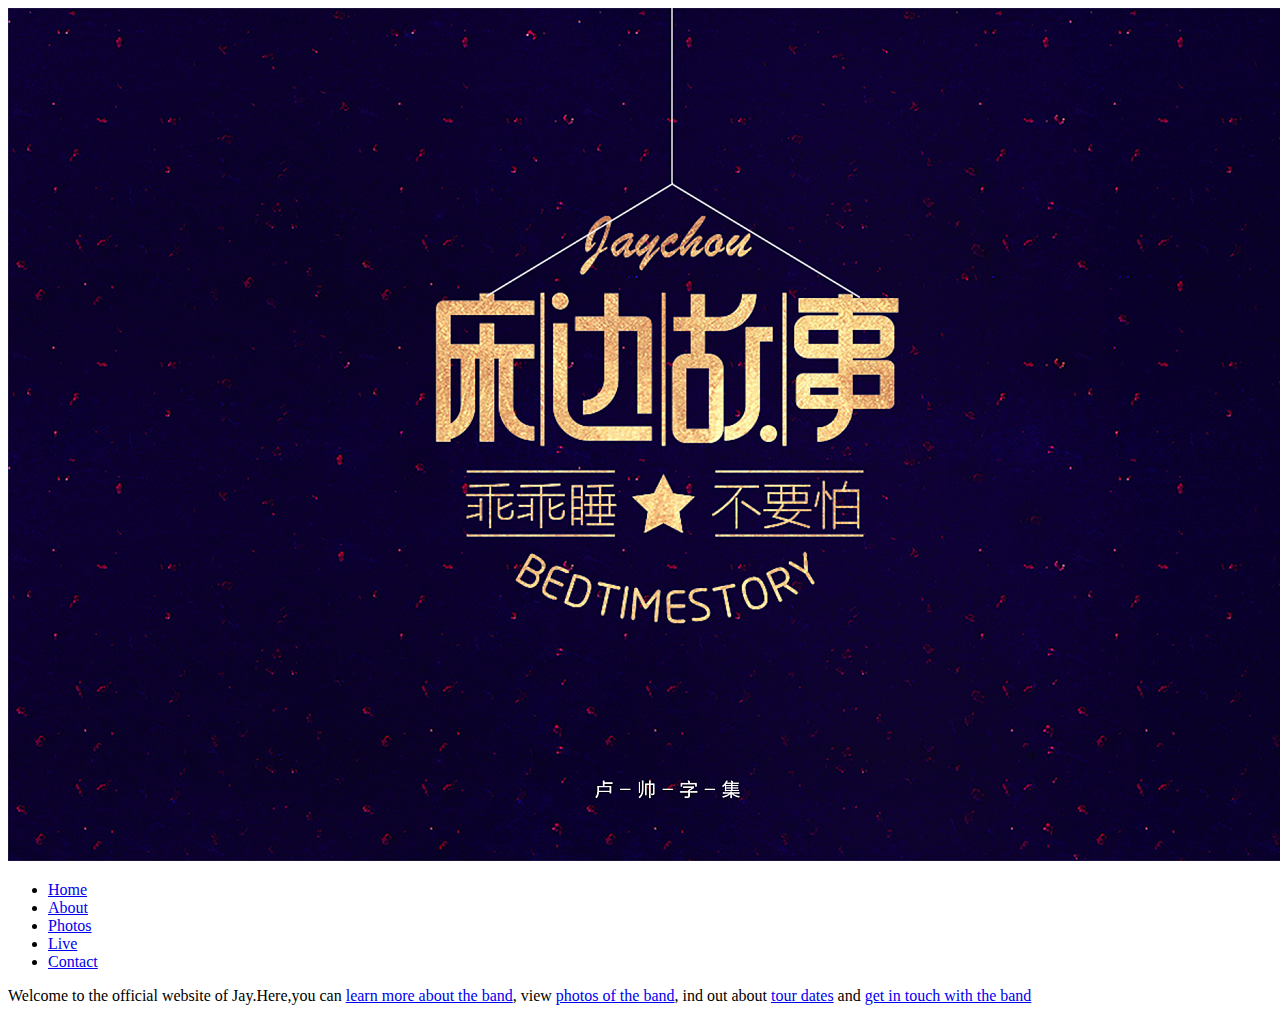
==== project/index.html @ 36568bb6 "优化" ====
<!DOCTYPE html>
<html lang="en">
<head>
    <meta charset="UTF-8">
    <meta name="viewport" content="width=device-width, initial-scale=1.0,minimum-scale=1.0,maximum-scale=1.0">
    <meta http-equiv="X-UA-Compatible" content="ie=edge">
    <title>Document</title>
    <link rel="stylesheet" href="./styles/basic.css">
    <script src="./scripts/lazyload.js"></script>
</head>
<body origin_src="../images/002.jpg">
<div id="container">
    <!-- aa -->
    <header>
        <div class="image">
            <img src="./images/Jay.png" alt="周杰伦演唱会">
        </div>
        <nav>
             <ul>
                <li><a href="index.html">Home</a></li>
                <li><a href="about.html">About</a></li>
                <li><a href="photos.html">Photos</a></li>
                <li><a href="live.html">Live</a></li>
                <li><a href="contact.html">Contact</a></li>
            </ul>
        </nav>
    </header>
    <article>
        <p id="intro">
            Welcome to the official website of Jay.Here,you can <a href="./about.html">learn more about the band</a>,
            view <a href="./photos.html">photos of the band</a>,
            ind out about <a href="./live.html">tour dates</a> and 
            <a href="./contact.html">get in touch with the band</a>
        </p>
    </article>
</div>
<script>
    window.onload = function() {
        const bod = document.body;
        LazyLoadImage.setSrc(bod);
    }
</script>
</body>
</html>
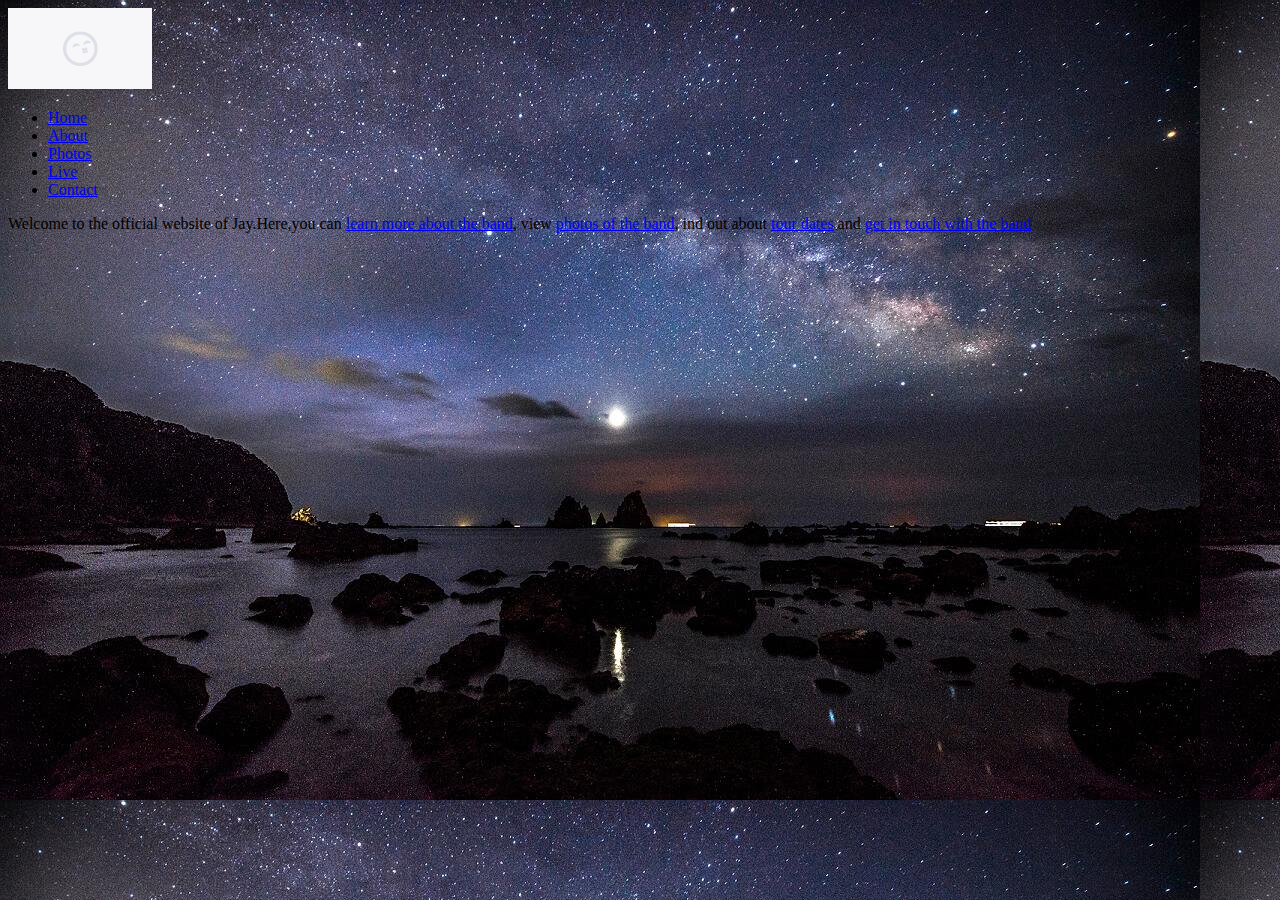
==== commit e18bf126: "修改了背景图片" ====
--- a/project/index.html
+++ b/project/index.html
@@ -4,16 +4,16 @@
     <meta charset="UTF-8">
     <meta name="viewport" content="width=device-width, initial-scale=1.0,minimum-scale=1.0,maximum-scale=1.0">
     <meta http-equiv="X-UA-Compatible" content="ie=edge">
-    <title>Document</title>
+    <title>介绍</title>
     <link rel="stylesheet" href="./styles/basic.css">
-    <script src="./scripts/lazyload.js"></script>
+    
 </head>
-<body origin_src="../images/002.jpg">
+<body >
 <div id="container">
     <!-- aa -->
     <header>
         <div class="image">
-            <img src="./images/Jay.png" alt="周杰伦演唱会">
+            <img class="replacepic" src="./images/youku.png" alt="周杰伦演唱会">
         </div>
         <nav>
              <ul>
@@ -34,10 +34,14 @@
         </p>
     </article>
 </div>
+<script src="./scripts/lazyload.js"></script>
 <script>
     window.onload = function() {
         const bod = document.body;
-        LazyLoadImage.setSrc(bod);
+        LazyLoadImage.setSrc(bod,"./images/bgsix.png");
+        const replacepic = document.querySelector(".replacepic");
+        LazyLoadImage.replaceSrc(replacepic,"./images/Jay.png");
+
     }
 </script>
 </body>
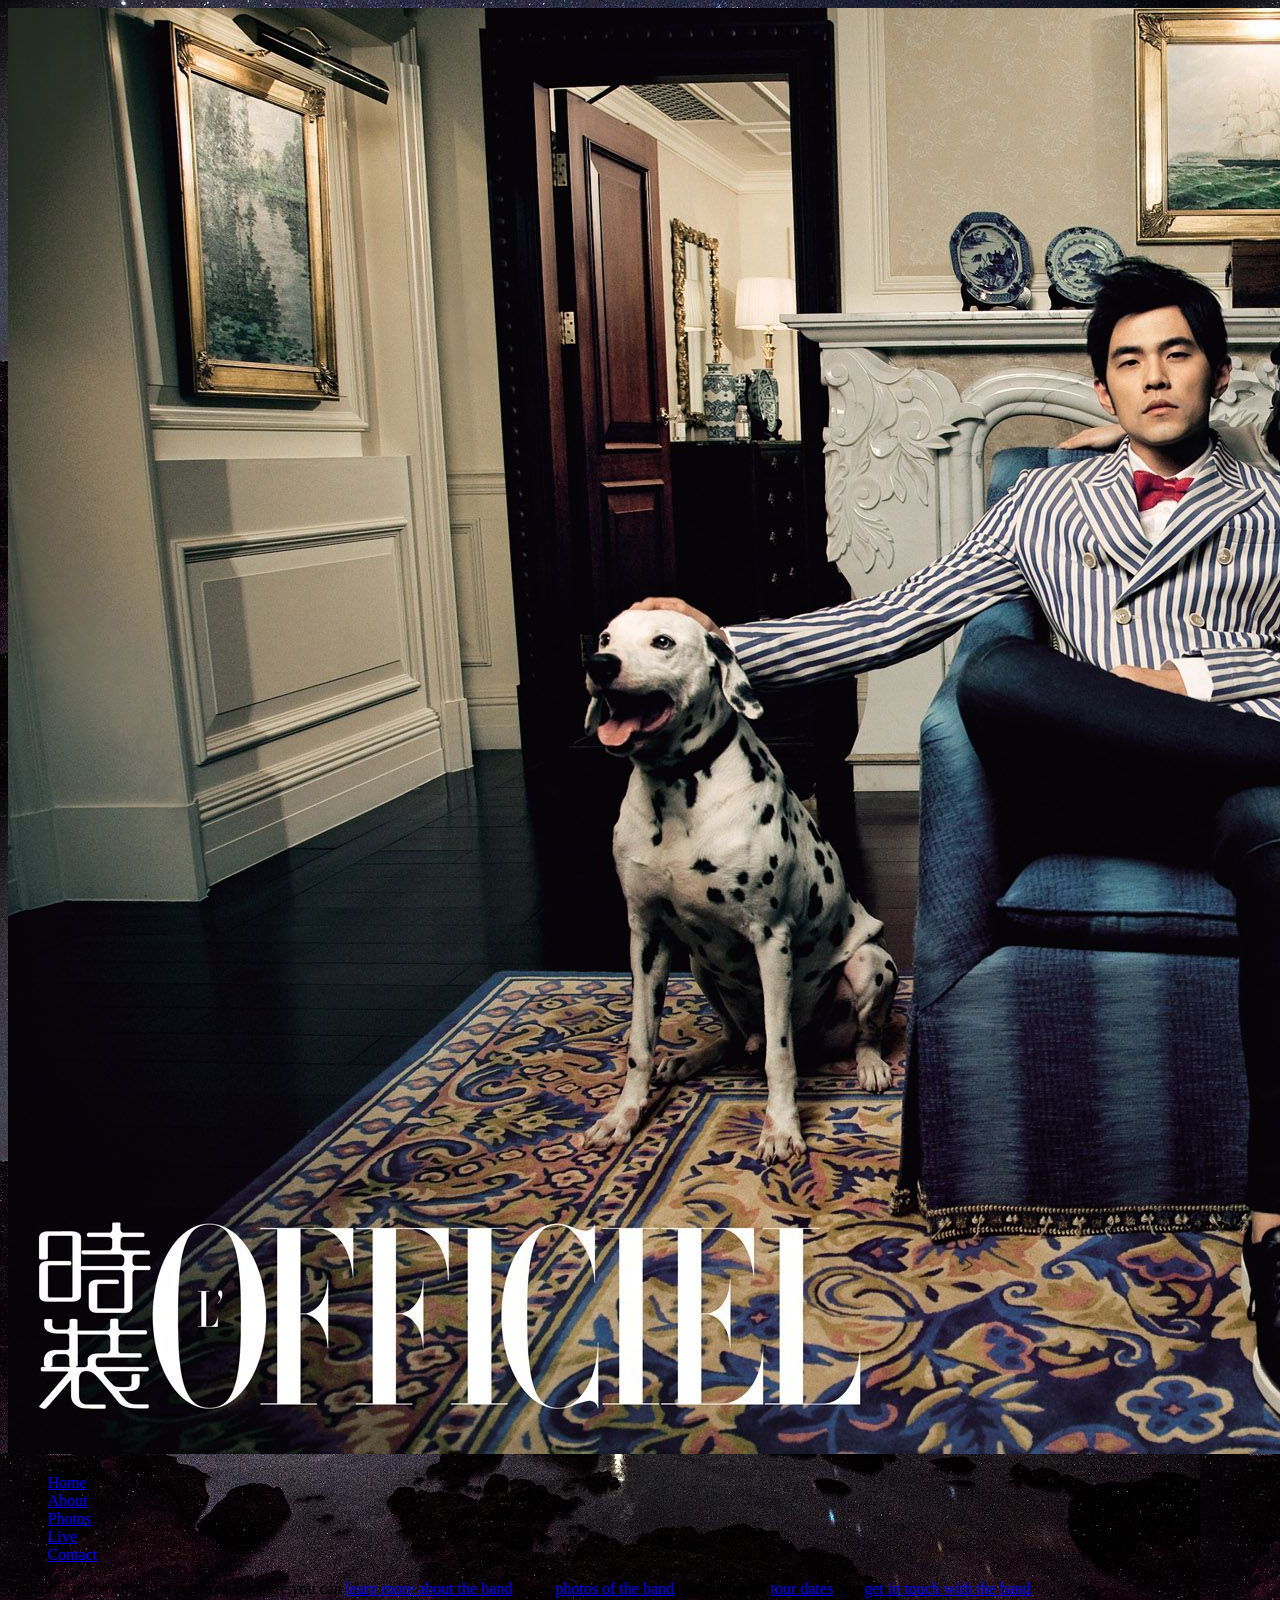
==== commit 62060636: "修改了头部图片" ====
--- a/project/index.html
+++ b/project/index.html
@@ -40,7 +40,7 @@
         const bod = document.body;
         LazyLoadImage.setSrc(bod,"./images/bgsix.png");
         const replacepic = document.querySelector(".replacepic");
-        LazyLoadImage.replaceSrc(replacepic,"./images/Jay.png");
+        LazyLoadImage.replaceSrc(replacepic,"./images/Jaytwo.png");
 
     }
 </script>
